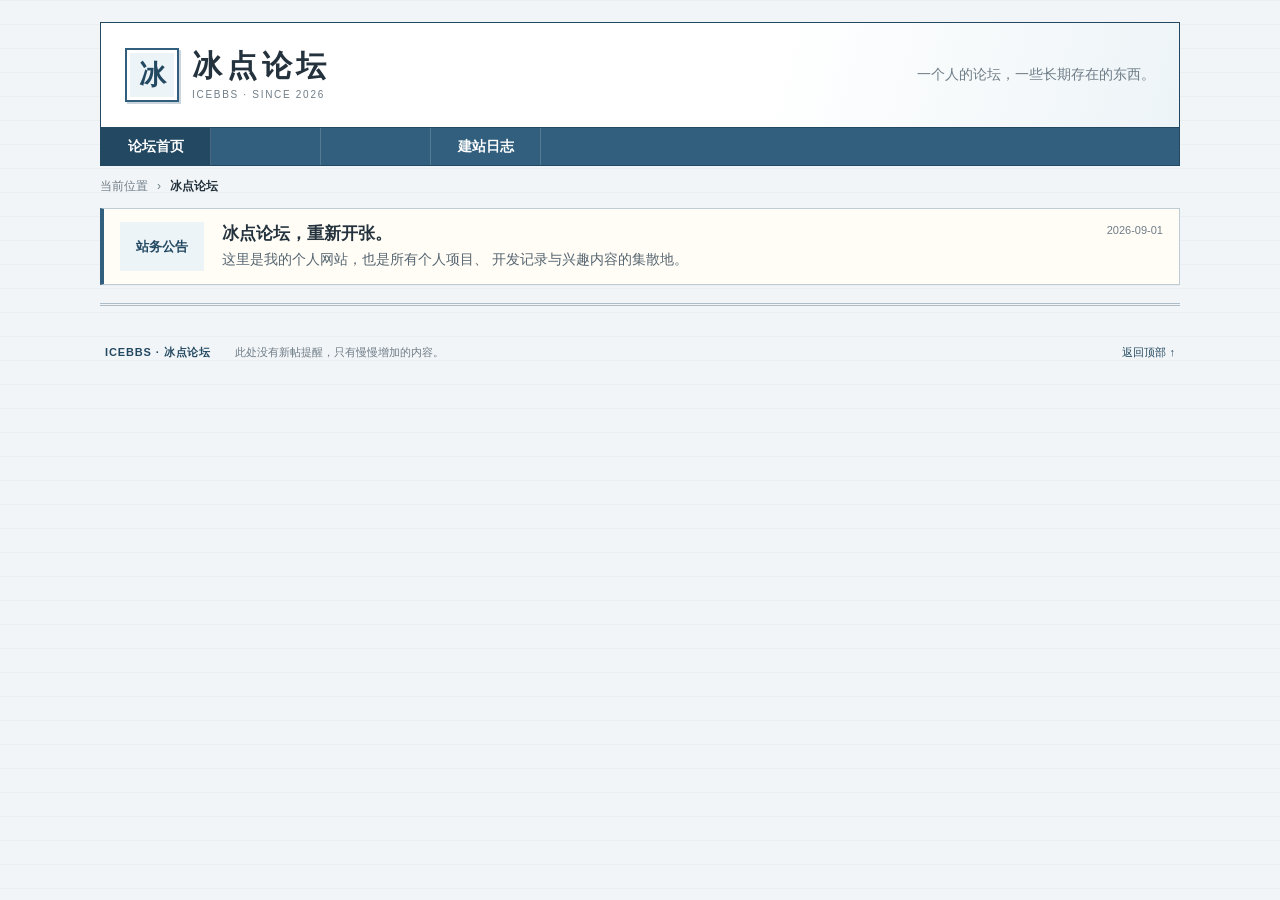
==== index.html @ 33eb6a1f "Create index.html Create static ICEBBS homepage" ====
<!DOCTYPE html>

<html lang="zh-CN" id="top">

<head>
  <meta charset="UTF-8">

  <meta
    name="viewport"
    content="width=device-width, initial-scale=1.0"
  >

  <title>冰点论坛 · ICEBBS</title>

  <meta
    name="description"
    content="冰点论坛是一个收录个人项目、开发记录、阅读写作与生活兴趣的静态个人网站。"
  >

  <link rel="stylesheet" href="./style.css">
  <link rel="icon" href="./favicon.svg">
</head>

<body>

  <div class="site-shell">

    <header class="masthead">

      <div class="brand-row">

        <a class="brand" href="./" aria-label="冰点论坛首页">

          <span class="brand-seal">冰</span>

          <span>
            <strong>冰点论坛</strong>
            <small>ICEBBS · SINCE 2026</small>
          </span>

        </a>

        <p class="masthead-note">
          一个人的论坛，一些长期存在的东西。
        </p>

      </div>


      <nav class="main-nav" aria-label="主导航">

        <a class="active" href="./">
          论坛首页
        </a>

        <span class="nav-placeholder"></span>

        <span class="nav-placeholder"></span>

        <a href="./build-log/">
          建站日志
        </a>

      </nav>

    </header>


    <main>

      <div class="crumbs">
        <span>当前位置</span>
        <span>›</span>
        <strong>冰点论坛</strong>
      </div>


      <section class="notice">

        <div class="notice-label">
          站务公告
        </div>

        <div class="notice-body">

          <h1>
            冰点论坛，重新开张。
          </h1>

          <p>
            这里是我的个人网站，也是所有个人项目、
            开发记录与兴趣内容的集散地。
          </p>

        </div>

        <time datetime="2026-09-01">
          2026-09-01
        </time>

      </section>

    </main>


    <footer>

      <p>ICEBBS · 冰点论坛</p>

      <p>
        此处没有新帖提醒，只有慢慢增加的内容。
      </p>

      <a href="#top">
        返回顶部 ↑
      </a>

    </footer>

  </div>

</body>

</html>
---- style.css ----
:root {
  --paper: #f2f5f7;
  --surface: #ffffff;
  --ink: #24323d;
  --muted: #6e7c87;
  --line: #c9d4dc;
  --line-soft: #e1e8ed;
  --blue: #315f7d;
  --blue-deep: #234962;
  --blue-pale: #dbe8f0;
  --blue-wash: #edf4f7;
  --accent: #9c3f32;
  --radius: 2px;
  color-scheme: light;
}

* { box-sizing: border-box; }
html { scroll-behavior: smooth; }

body {
  margin: 0;
  color: var(--ink);
  background: var(--paper);
  font-family: "Noto Sans SC", "Microsoft YaHei", "PingFang SC", Arial, sans-serif;
  font-size: 14px;
  line-height: 1.65;
  background-image: linear-gradient(rgba(49, 95, 125, .035) 1px, transparent 1px);
  background-size: 100% 24px;
}

a { color: var(--blue-deep); text-decoration: none; }
a:hover { color: var(--accent); text-decoration: underline; text-underline-offset: 3px; }
.site-shell { width: min(1080px, calc(100% - 32px)); margin: 22px auto 0; }
.masthead { border: 1px solid var(--blue-deep); background: var(--surface); }

.brand-row {
  min-height: 104px;
  padding: 18px 24px;
  display: flex;
  align-items: center;
  justify-content: space-between;
  gap: 24px;
  background: linear-gradient(105deg, #fff 0%, #fff 62%, var(--blue-wash) 100%);
}

.brand { display: inline-flex; align-items: center; gap: 13px; color: var(--ink); }
.brand:hover { color: var(--ink); text-decoration: none; }
.brand-seal {
  width: 54px;
  height: 54px;
  display: grid;
  place-items: center;
  border: 2px solid var(--blue);
  color: var(--blue-deep);
  background: var(--blue-wash);
  font: 700 27px/1 SimSun, serif;
  box-shadow: inset 0 0 0 3px #fff, 2px 2px 0 var(--line);
}
.brand strong { display: block; font: 700 30px/1.1 SimSun, "Songti SC", serif; letter-spacing: .16em; }
.brand small { display: block; margin-top: 7px; color: var(--muted); font: 10px/1.2 Verdana, sans-serif; letter-spacing: .17em; }
.masthead-note { margin: 0; color: var(--muted); font-family: SimSun, serif; }

.main-nav { display: flex; min-height: 38px; align-items: stretch; background: var(--blue); border-top: 1px solid var(--blue-deep); }
.main-nav a { display: grid; place-items: center; min-width: 110px; padding: 7px 18px; color: #fff; border-right: 1px solid rgba(255,255,255,.18); font-weight: 600; }
.main-nav a:hover, .main-nav a.active { background: var(--blue-deep); text-decoration: none; color: #fff; }
.nav-placeholder { display: block; width: 110px; border-right: 1px solid rgba(255,255,255,.18); }
.crumbs { display: flex; gap: 9px; align-items: center; height: 42px; color: var(--muted); font-size: 12px; }
.crumbs strong { color: var(--ink); }

.notice {
  display: grid;
  grid-template-columns: 84px 1fr auto;
  gap: 18px;
  align-items: center;
  padding: 13px 16px;
  border: 1px solid #bdccd5;
  border-left: 4px solid var(--blue);
  background: #fffdf6;
  box-shadow: 0 1px 0 rgba(35,73,98,.04);
}
.notice-label { align-self: stretch; display: grid; place-items: center; background: var(--blue-wash); color: var(--blue-deep); font-weight: 700; font-size: 13px; }
.notice h1 { margin: 0 0 2px; font: 700 17px/1.4 SimSun, serif; }
.notice p { margin: 0; color: #566570; }
.notice time { align-self: start; color: var(--muted); font: 11px/1.5 Verdana, sans-serif; }

.content-grid { display: grid; grid-template-columns: minmax(0, 1fr) 294px; gap: 14px; margin-top: 14px; }
.panel { border: 1px solid var(--line); background: var(--surface); box-shadow: 0 1px 1px rgba(35,73,98,.04); }
.panel-title { min-height: 39px; padding: 8px 12px; display: flex; align-items: center; justify-content: space-between; gap: 12px; color: var(--blue-deep); background: linear-gradient(#f5f9fb, #e4edf2); border-bottom: 1px solid var(--line); }
.panel-title h2 { margin: 0; font: 700 15px/1.4 SimSun, serif; letter-spacing: .06em; }
.panel-title span { color: var(--muted); font-size: 11px; }

.board-head { display: grid; grid-template-columns: 1fr 58px 180px; padding: 6px 12px 6px 66px; color: var(--muted); background: #f8fafb; border-bottom: 1px solid var(--line-soft); font-size: 11px; }
.board-head span:nth-child(2) { text-align: center; }
.board-row { min-height: 82px; display: grid; grid-template-columns: 44px minmax(0, 1fr) 58px 180px; gap: 10px; align-items: center; padding: 12px; border-bottom: 1px solid var(--line-soft); }
.board-row:last-child { border-bottom: 0; }
.board-row:hover { background: #fbfdfe; }
.board-mark { width: 36px; height: 36px; display: grid; place-items: center; color: var(--blue-deep); background: var(--blue-wash); border: 1px solid #b7cad6; font: 700 17px/1 SimSun, serif; }
.board-copy h3 { margin: 0; font: 700 15px/1.4 SimSun, serif; }
.board-copy p { margin: 3px 0 0; color: var(--muted); font-size: 12px; }
.board-count { text-align: center; color: var(--muted); font: 12px/1 Verdana, sans-serif; }
.board-latest a, .board-latest time { display: block; white-space: nowrap; overflow: hidden; text-overflow: ellipsis; }
.board-latest a { font-size: 12px; }
.board-latest time { margin-top: 3px; color: #8b969d; font: 10px/1.3 Verdana, sans-serif; }

.sidebar { display: flex; flex-direction: column; gap: 14px; }
.panel-body { padding: 14px; }
.panel-body > p { margin: 0; color: #53636e; font-size: 13px; }
.stats { margin: 15px 0 0; border-top: 1px dotted #b7c4cc; }
.stats div { display: grid; grid-template-columns: 58px 1fr; padding: 7px 0; border-bottom: 1px dotted #cbd5dc; }
.stats dt { color: var(--muted); }
.stats dd { margin: 0; }
.update-list { margin: 0; padding: 5px 12px 7px; list-style: none; }
.update-list li { display: grid; grid-template-columns: 24px minmax(0, 1fr) auto; gap: 8px; align-items: start; padding: 9px 0; border-bottom: 1px dotted #cbd5dc; }
.update-list li:last-child { border-bottom: 0; }
.update-index { margin-top: 2px; color: #93a0a8; font: 10px/1.3 Verdana, sans-serif; }
.update-list a { display: block; font-size: 12px; white-space: nowrap; overflow: hidden; text-overflow: ellipsis; }
.update-list small { display: block; margin-top: 2px; color: var(--muted); }
.update-list time { color: #8b969d; font: 10px/1.5 Verdana, sans-serif; }

footer { min-height: 96px; display: grid; grid-template-columns: auto 1fr auto; gap: 24px; align-items: center; margin-top: 18px; padding: 20px 5px; color: var(--muted); border-top: 3px double #aebdc7; font-size: 11px; }
footer p { margin: 0; }
footer p:first-child { color: var(--blue-deep); font: 700 11px/1 Verdana, sans-serif; letter-spacing: .08em; }

@media (max-width: 800px) {
  .site-shell { width: min(100% - 20px, 680px); margin-top: 10px; }
  .brand-row { min-height: 86px; padding: 14px; }
  .brand strong { font-size: 25px; }
  .brand-seal { width: 46px; height: 46px; font-size: 23px; }
  .masthead-note { display: none; }
  .main-nav { overflow-x: auto; }
  .main-nav a { min-width: 92px; padding-inline: 12px; white-space: nowrap; }
  .nav-placeholder { width: 92px; min-width: 92px; }
  .notice { grid-template-columns: 66px 1fr; gap: 12px; }
  .notice time { display: none; }
  .content-grid { grid-template-columns: 1fr; }
}

@media (max-width: 560px) {
  body { font-size: 13px; }
  .brand small { letter-spacing: .09em; }
  .notice { grid-template-columns: 1fr; }
  .notice-label { min-height: 30px; justify-self: start; padding: 0 10px; }
  .board-head { display: none; }
  .board-row { grid-template-columns: 38px minmax(0, 1fr) auto; min-height: 74px; padding: 10px; }
  .board-mark { width: 32px; height: 32px; }
  .board-latest { display: none; }
  .board-count::after { content: ' 篇'; }
  footer { grid-template-columns: 1fr auto; gap: 8px; }
  footer p:nth-child(2) { grid-column: 1 / -1; grid-row: 2; }
}
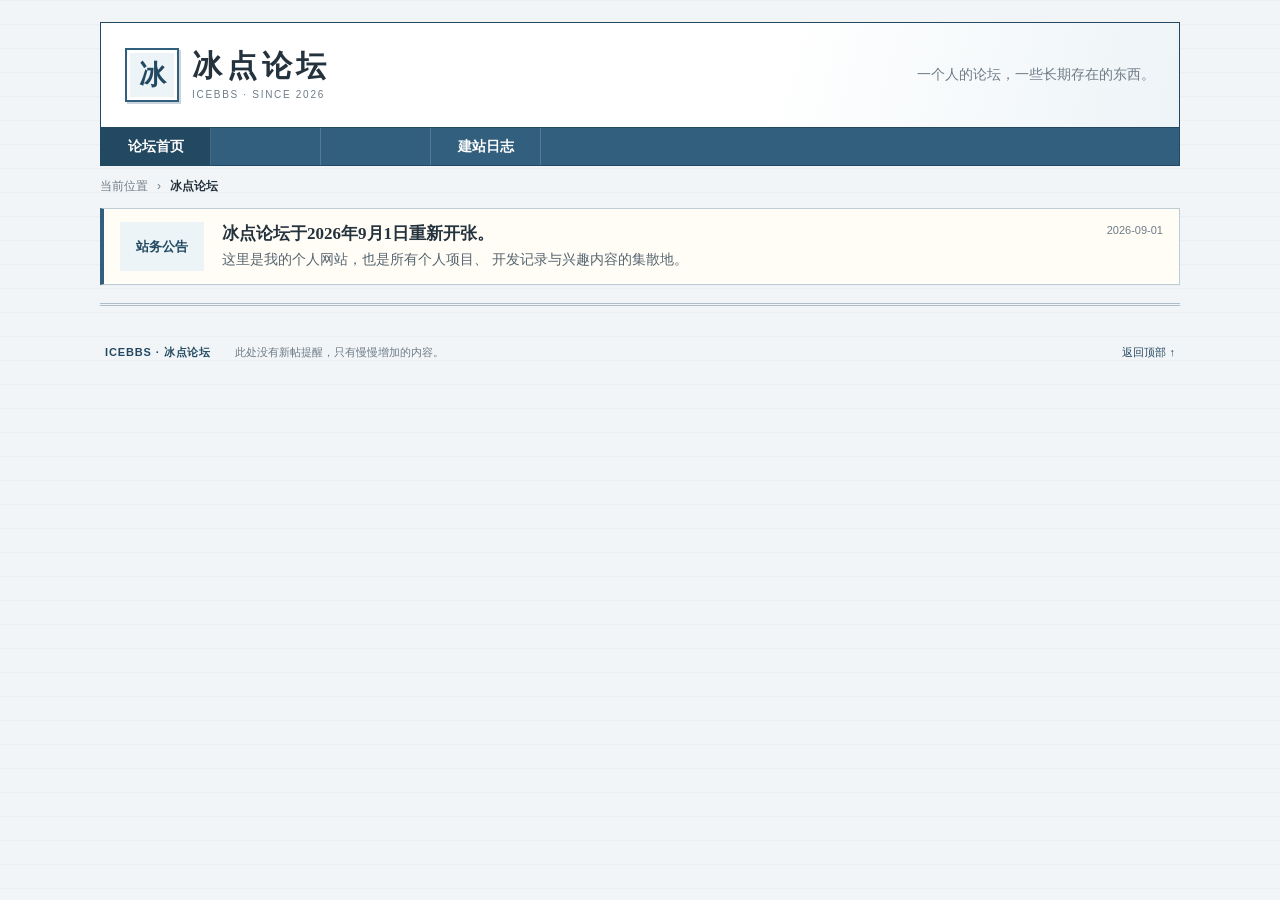
==== commit 173a57d4: "Update index.html" ====
--- a/index.html
+++ b/index.html
@@ -84,7 +84,7 @@
         <div class="notice-body">
 
           <h1>
-            冰点论坛，重新开张。
+            冰点论坛于2026年9月1日重新开张。
           </h1>
 
           <p>
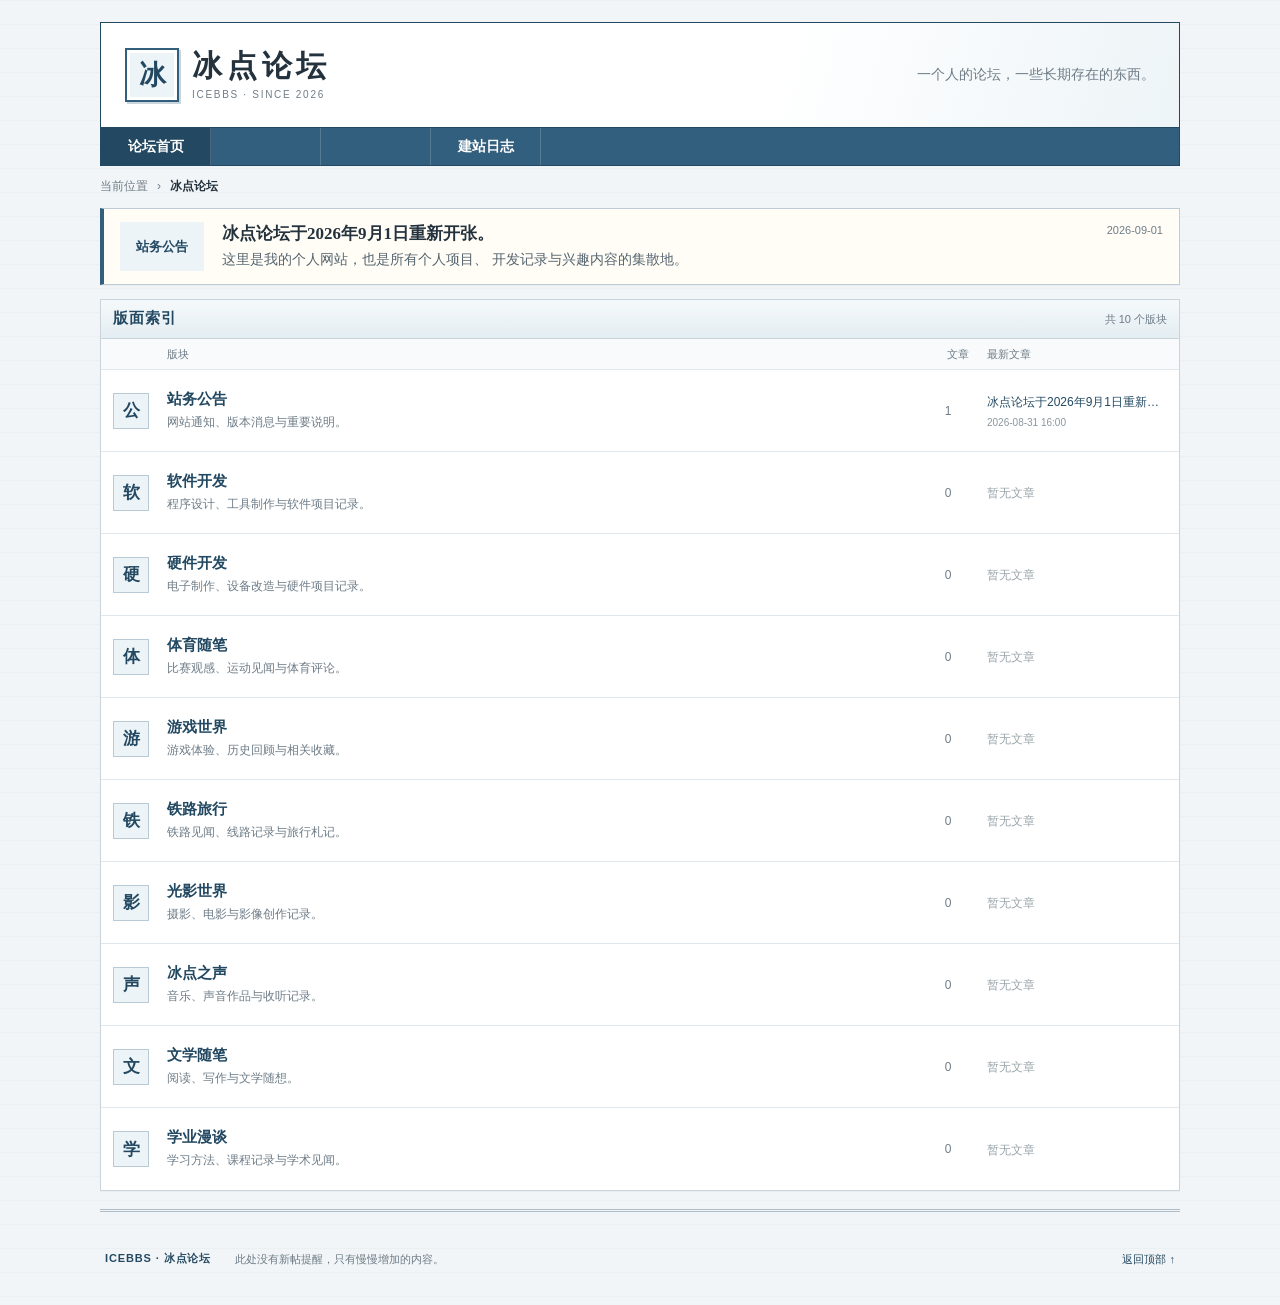
==== commit 648ef09a: "Add 10 forums" ====
--- a/index.html
+++ b/index.html
@@ -100,6 +100,92 @@
 
       </section>
 
+
+      <section class="panel boards-panel" aria-labelledby="boards-title">
+
+        <div class="panel-title">
+          <h2 id="boards-title">版面索引</h2>
+          <span>共 10 个版块</span>
+        </div>
+
+        <div class="board-head" aria-hidden="true">
+          <span>版块</span>
+          <span>文章</span>
+          <span>最新文章</span>
+        </div>
+
+        <div class="board-row" data-board-row data-board-id="notice">
+          <div class="board-mark">公</div>
+          <div class="board-copy"><h3><a href="./notice/">站务公告</a></h3><p>网站通知、版本消息与重要说明。</p></div>
+          <div class="board-count" data-board-count>0</div>
+          <div class="board-latest" data-board-latest><span class="empty">暂无文章</span></div>
+        </div>
+
+        <div class="board-row" data-board-row data-board-id="software">
+          <div class="board-mark">软</div>
+          <div class="board-copy"><h3><a href="./software/">软件开发</a></h3><p>程序设计、工具制作与软件项目记录。</p></div>
+          <div class="board-count" data-board-count>0</div>
+          <div class="board-latest" data-board-latest><span class="empty">暂无文章</span></div>
+        </div>
+
+        <div class="board-row" data-board-row data-board-id="hardware">
+          <div class="board-mark">硬</div>
+          <div class="board-copy"><h3><a href="./hardware/">硬件开发</a></h3><p>电子制作、设备改造与硬件项目记录。</p></div>
+          <div class="board-count" data-board-count>0</div>
+          <div class="board-latest" data-board-latest><span class="empty">暂无文章</span></div>
+        </div>
+
+        <div class="board-row" data-board-row data-board-id="sports">
+          <div class="board-mark">体</div>
+          <div class="board-copy"><h3><a href="./sports/">体育随笔</a></h3><p>比赛观感、运动见闻与体育评论。</p></div>
+          <div class="board-count" data-board-count>0</div>
+          <div class="board-latest" data-board-latest><span class="empty">暂无文章</span></div>
+        </div>
+
+        <div class="board-row" data-board-row data-board-id="games">
+          <div class="board-mark">游</div>
+          <div class="board-copy"><h3><a href="./games/">游戏世界</a></h3><p>游戏体验、历史回顾与相关收藏。</p></div>
+          <div class="board-count" data-board-count>0</div>
+          <div class="board-latest" data-board-latest><span class="empty">暂无文章</span></div>
+        </div>
+
+        <div class="board-row" data-board-row data-board-id="railway">
+          <div class="board-mark">铁</div>
+          <div class="board-copy"><h3><a href="./railway/">铁路旅行</a></h3><p>铁路见闻、线路记录与旅行札记。</p></div>
+          <div class="board-count" data-board-count>0</div>
+          <div class="board-latest" data-board-latest><span class="empty">暂无文章</span></div>
+        </div>
+
+        <div class="board-row" data-board-row data-board-id="photos">
+          <div class="board-mark">影</div>
+          <div class="board-copy"><h3><a href="./photos/">光影世界</a></h3><p>摄影、电影与影像创作记录。</p></div>
+          <div class="board-count" data-board-count>0</div>
+          <div class="board-latest" data-board-latest><span class="empty">暂无文章</span></div>
+        </div>
+
+        <div class="board-row" data-board-row data-board-id="audio">
+          <div class="board-mark">声</div>
+          <div class="board-copy"><h3><a href="./audio/">冰点之声</a></h3><p>音乐、声音作品与收听记录。</p></div>
+          <div class="board-count" data-board-count>0</div>
+          <div class="board-latest" data-board-latest><span class="empty">暂无文章</span></div>
+        </div>
+
+        <div class="board-row" data-board-row data-board-id="literature">
+          <div class="board-mark">文</div>
+          <div class="board-copy"><h3><a href="./literature/">文学随笔</a></h3><p>阅读、写作与文学随想。</p></div>
+          <div class="board-count" data-board-count>0</div>
+          <div class="board-latest" data-board-latest><span class="empty">暂无文章</span></div>
+        </div>
+
+        <div class="board-row" data-board-row data-board-id="study">
+          <div class="board-mark">学</div>
+          <div class="board-copy"><h3><a href="./study/">学业漫谈</a></h3><p>学习方法、课程记录与学术见闻。</p></div>
+          <div class="board-count" data-board-count>0</div>
+          <div class="board-latest" data-board-latest><span class="empty">暂无文章</span></div>
+        </div>
+
+      </section>
+
     </main>
 
 
@@ -119,6 +205,9 @@
 
   </div>
 
+  <script src="./posts.js"></script>
+  <script src="./forum.js"></script>
+
 </body>
 
 </html>
--- a/style.css
+++ b/style.css
@@ -86,7 +86,7 @@
 .content-grid { display: grid; grid-template-columns: minmax(0, 1fr) 294px; gap: 14px; margin-top: 14px; }
 .panel { border: 1px solid var(--line); background: var(--surface); box-shadow: 0 1px 1px rgba(35,73,98,.04); }
 .panel-title { min-height: 39px; padding: 8px 12px; display: flex; align-items: center; justify-content: space-between; gap: 12px; color: var(--blue-deep); background: linear-gradient(#f5f9fb, #e4edf2); border-bottom: 1px solid var(--line); }
-.panel-title h2 { margin: 0; font: 700 15px/1.4 SimSun, serif; letter-spacing: .06em; }
+.panel-title h1, .panel-title h2 { margin: 0; font: 700 15px/1.4 SimSun, serif; letter-spacing: .06em; }
 .panel-title span { color: var(--muted); font-size: 11px; }
 
 .board-head { display: grid; grid-template-columns: 1fr 58px 180px; padding: 6px 12px 6px 66px; color: var(--muted); background: #f8fafb; border-bottom: 1px solid var(--line-soft); font-size: 11px; }
@@ -101,6 +101,57 @@
 .board-latest a, .board-latest time { display: block; white-space: nowrap; overflow: hidden; text-overflow: ellipsis; }
 .board-latest a { font-size: 12px; }
 .board-latest time { margin-top: 3px; color: #8b969d; font: 10px/1.3 Verdana, sans-serif; }
+.board-latest .empty { color: #9aa4aa; font-size: 12px; }
+.boards-panel { margin-top: 14px; }
+
+.button {
+  min-height: 30px;
+  padding: 5px 14px;
+  border: 1px solid var(--blue-deep);
+  border-radius: var(--radius);
+  color: #fff;
+  background: var(--blue);
+  font: 600 13px/1.3 inherit;
+  cursor: pointer;
+}
+.button:hover { background: var(--blue-deep); }
+.button-secondary { color: var(--blue-deep); background: #fff; }
+.button-secondary:hover { color: #fff; }
+.board-toolbar { display: flex; align-items: center; gap: 12px; }
+.board-summary { display: flex; justify-content: space-between; gap: 20px; align-items: center; }
+.board-summary p { margin: 0; }
+.board-total { color: var(--muted); white-space: nowrap; font-size: 12px; }
+
+.post-editor { margin-top: 14px; }
+.post-editor[hidden] { display: none; }
+.editor-note { margin: 0 0 12px; color: var(--muted); font-size: 12px; }
+.editor-form { display: grid; gap: 12px; }
+.editor-form label { display: grid; gap: 5px; color: var(--blue-deep); font-weight: 700; }
+.editor-form input, .editor-form textarea {
+  width: 100%;
+  border: 1px solid #aebdc7;
+  border-radius: var(--radius);
+  padding: 9px 10px;
+  color: var(--ink);
+  background: #fff;
+  font: 14px/1.65 inherit;
+}
+.editor-form textarea { min-height: 220px; resize: vertical; }
+.editor-form input:focus, .editor-form textarea:focus { outline: 2px solid var(--blue-pale); border-color: var(--blue); }
+.editor-actions { display: flex; gap: 8px; }
+.editor-status { min-height: 20px; margin: 0; color: var(--accent); font-size: 12px; }
+
+.topic-list { background: var(--surface); }
+.topic-empty { margin: 0; padding: 28px 16px; text-align: center; color: var(--muted); }
+.topic-row { padding: 16px; border-bottom: 1px solid var(--line-soft); scroll-margin-top: 12px; }
+.topic-row:last-child { border-bottom: 0; }
+.topic-row:target { background: #fffdf6; box-shadow: inset 4px 0 0 var(--blue); }
+.topic-heading { display: flex; justify-content: space-between; align-items: baseline; gap: 18px; }
+.topic-heading h2 { margin: 0; font: 700 16px/1.5 SimSun, serif; }
+.topic-heading time { color: var(--muted); font: 10px/1.5 Verdana, sans-serif; white-space: nowrap; }
+.topic-content { margin-top: 10px; color: #4b5b66; white-space: pre-wrap; overflow-wrap: anywhere; }
+.topic-content p { margin: 0; }
+.storage-notice { padding: 10px 12px; border: 1px dashed #b7c4cc; background: #f8fafb; color: var(--muted); font-size: 12px; }
 
 .sidebar { display: flex; flex-direction: column; gap: 14px; }
 .panel-body { padding: 14px; }
@@ -145,6 +196,9 @@
   .board-mark { width: 32px; height: 32px; }
   .board-latest { display: none; }
   .board-count::after { content: ' 篇'; }
+  .board-summary, .topic-heading { align-items: flex-start; flex-direction: column; gap: 5px; }
+  .panel-title .board-toolbar span { display: none; }
+  .editor-actions { flex-wrap: wrap; }
   footer { grid-template-columns: 1fr auto; gap: 8px; }
   footer p:nth-child(2) { grid-column: 1 / -1; grid-row: 2; }
 }
